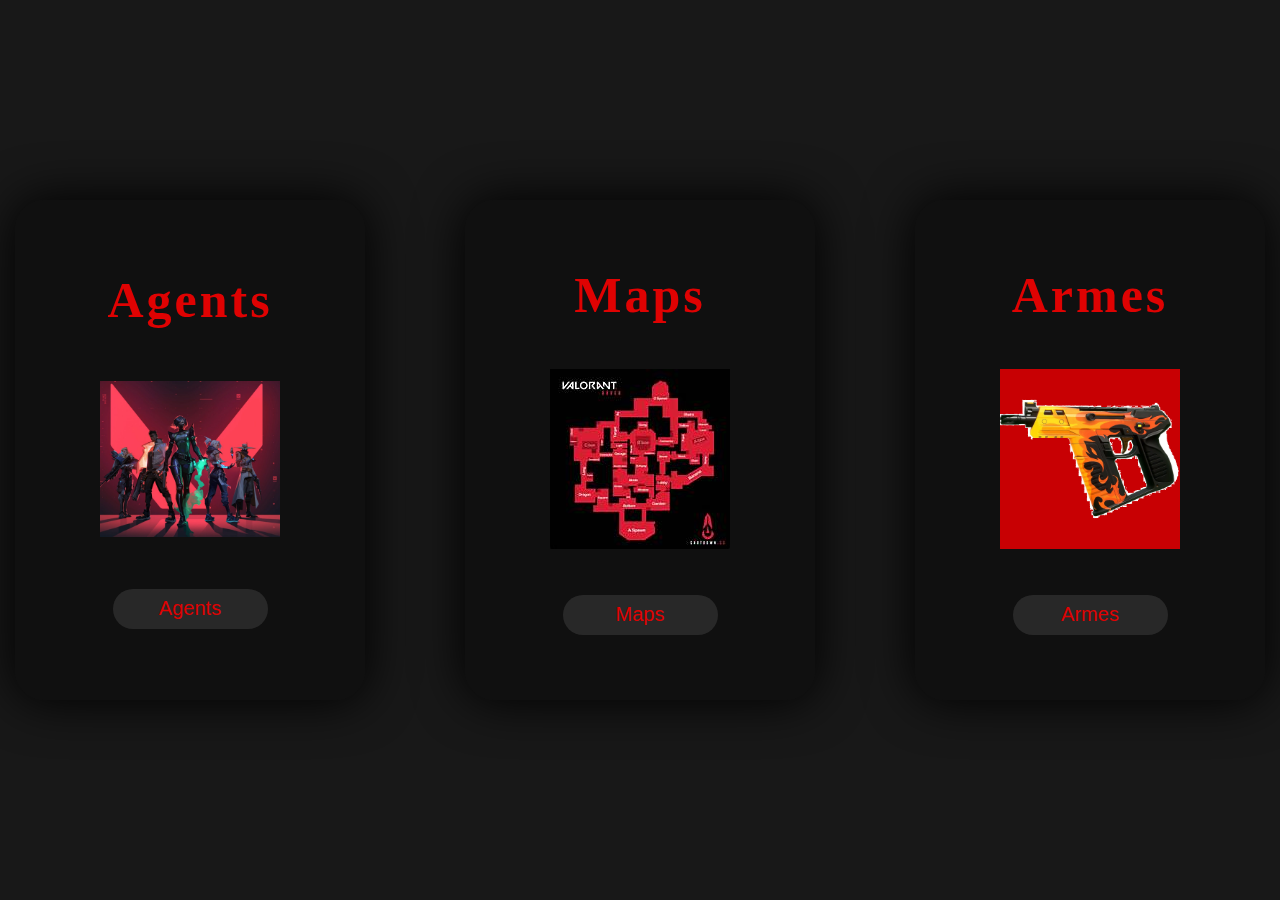
==== index.html @ 456e1762 "start" ====
<!DOCTYPE html>
<html lang="en">
<head>
    <meta charset="UTF-8">
    <meta name="viewport" content="width=device-width, initial-scale=1.0">
    <link rel="stylesheet" href="style.css">
    <title>Document</title>
</head>
<body>
    <div class="container">
        <div class="content">
            <h1>Agents</h1>
            <img src="assets/img/agent_accueil.jpg" alt="">
            <button>Agents</button>
        </div>
        <div class="content">
            <h1>Maps</h1>
            <img src="assets/img/map_accueil.jpg" alt="">
            <button>Maps</button>
        </div>
        <div class="content">
            <h1>Armes</h1>
            <img src="assets/img/arme_accueil.jpg" alt="">
            <button>Armes</button>
        </div>
    </div>
</body>
</html>
---- style.css ----
*{
    margin: 0;
    padding: 0;
    box-sizing: border-box;
}
body{
    display: flex;
    justify-content: center;
    align-items: center;
    height: 100vh;
    background: #181818;
}
.container{
    display: flex;
    justify-content: space-evenly;
}
.content{
    height: 500px;
    width: 350px;
    border-radius: 30px;
    background: rgba(0, 0, 0, 0.3);
    margin: 50px;
    padding: 20px;
    display: flex;
    flex-direction: column;
    justify-content: space-evenly;
    align-items: center;
    box-shadow: 0px 0px 50px #000;
    transition: 0.5s;
    cursor: pointer;
}
.content:hover{
    transform: translateY(-20px);
    box-shadow: 0px 10px 10px #fff;
}
.content h1{
    color: #df0202;
    font-size: 50px;
    letter-spacing: 3px;
}
.content img{
    width: 180px;
}
.content button{
    width: 50%;
    height: 40px;
    border-radius: 20px;
    cursor: pointer;
    border: none;
    color: #df0202;
    background: rgba(255, 255, 255, 0.1);
    font-size: 20px;
}
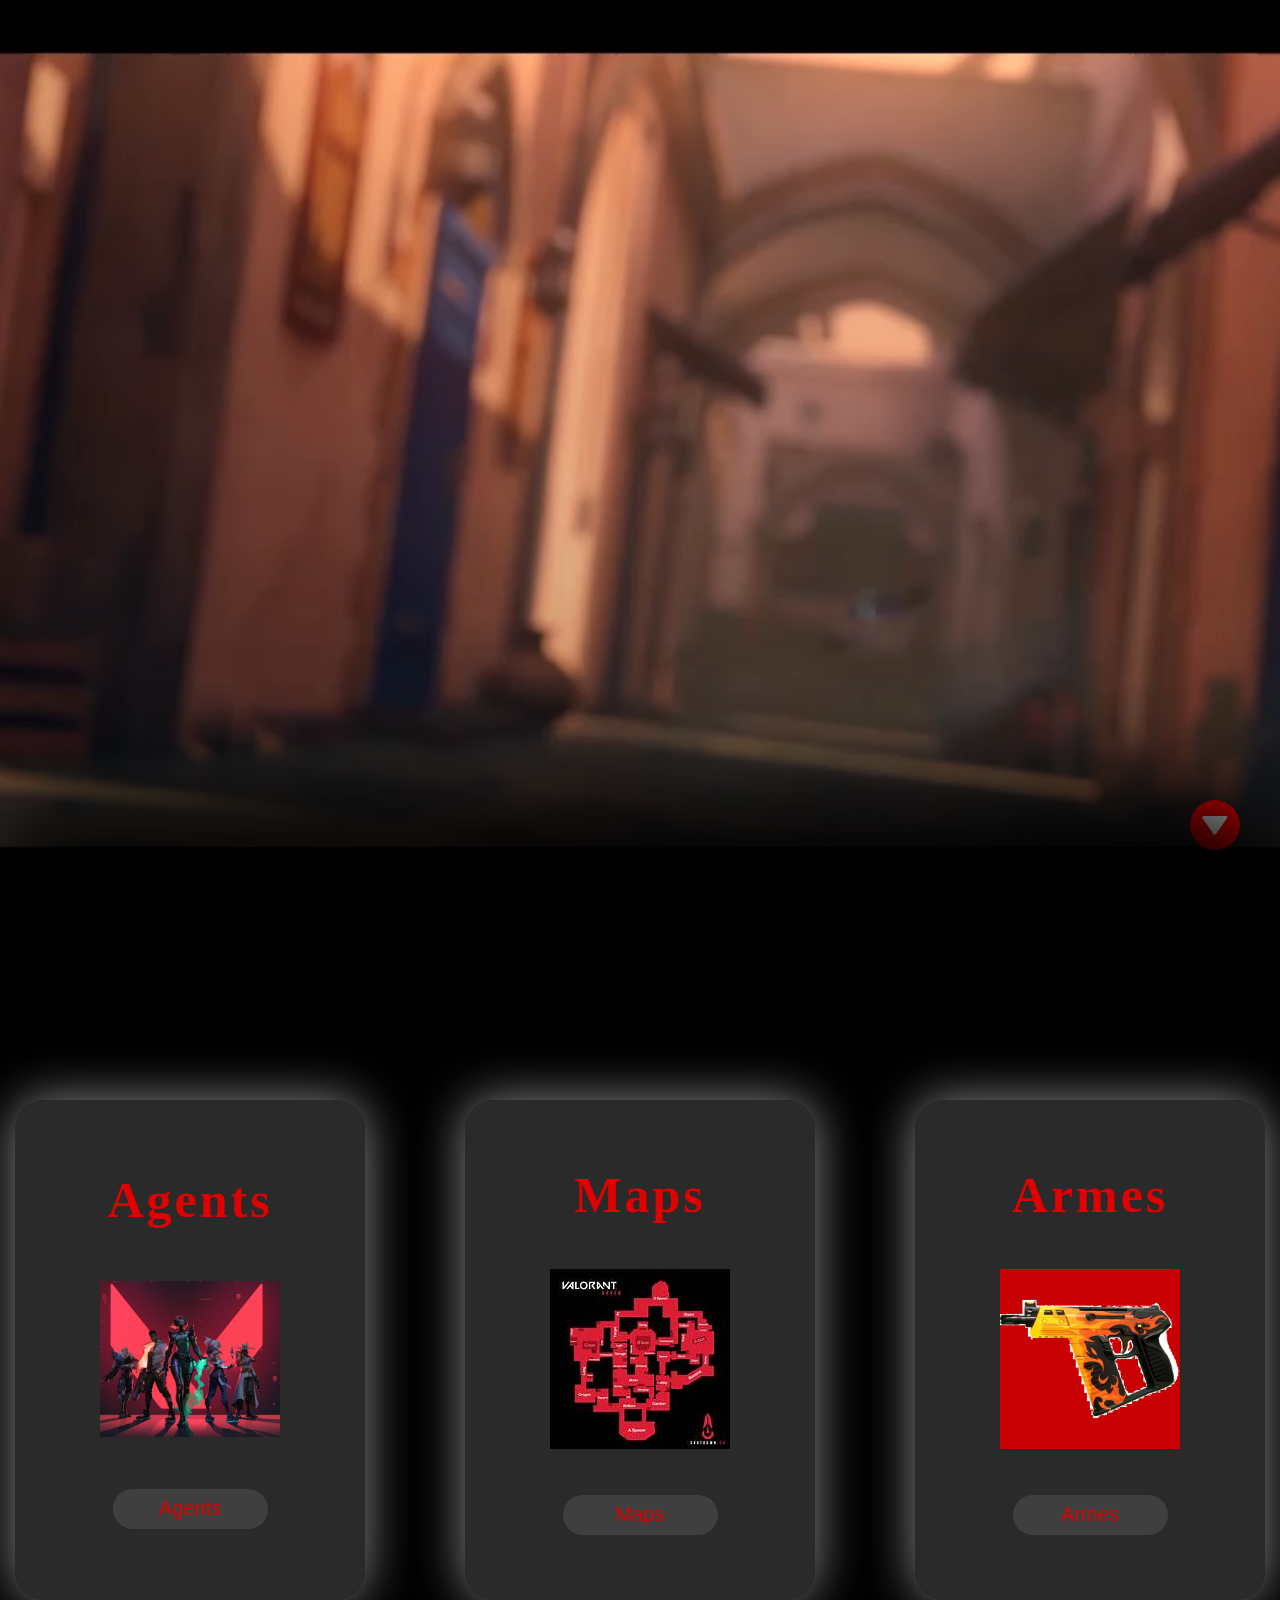
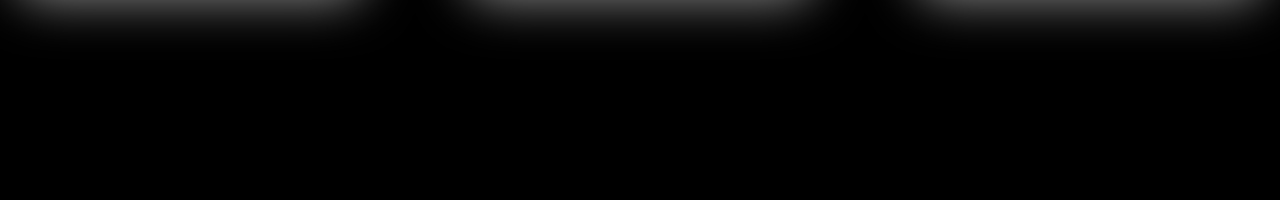
==== commit 17262b7d: "maj1" ====
--- a/index.html
+++ b/index.html
@@ -3,26 +3,41 @@
 <head>
     <meta charset="UTF-8">
     <meta name="viewport" content="width=device-width, initial-scale=1.0">
+    <link href='https://unpkg.com/boxicons@2.1.4/css/boxicons.min.css' rel='stylesheet'>
     <link rel="stylesheet" href="style.css">
     <title>Document</title>
 </head>
 <body>
-    <div class="container">
-        <div class="content">
-            <h1>Agents</h1>
-            <img src="assets/img/agent_accueil.jpg" alt="">
-            <button>Agents</button>
+    <section class="sec0" id="video">
+        <video autoplay loop muted onloadeddata>
+            <source src="assets/video/trailer.mp4" type="video/mp4">
+            Your browser does not support the video tag.
+        </video>
+        <div class="down" id="down">
+            <i class='bx bxs-down-arrow'></i>
         </div>
-        <div class="content">
-            <h1>Maps</h1>
-            <img src="assets/img/map_accueil.jpg" alt="">
-            <button>Maps</button>
+    </section>
+
+    <section class="sec1">
+        <div class="container">
+            <div class="content">
+                <h1>Agents</h1>
+                <img src="assets/img/agent_accueil.jpg" alt="">
+                <button>Agents</button>
+            </div>
+            <div class="content">
+                <h1>Maps</h1>
+                <img src="assets/img/map_accueil.jpg" alt="">
+                <button>Maps</button>
+            </div>
+            <div class="content">
+                <h1>Armes</h1>
+                <img src="assets/img/arme_accueil.jpg" alt="">
+                <button>Armes</button>
+            </div>
         </div>
-        <div class="content">
-            <h1>Armes</h1>
-            <img src="assets/img/arme_accueil.jpg" alt="">
-            <button>Armes</button>
-        </div>
-    </div>
+    </section>
+    
 </body>
+<script src="script.js"></script>
 </html>--- a/style.css
+++ b/style.css
@@ -3,12 +3,54 @@
     padding: 0;
     box-sizing: border-box;
 }
-body{
+::-webkit-scrollbar{
+    width: 0;
+}
+.sec0{
+    height: 100vh;
+}
+video{
+    position: absolute;
+    height: 100vh;
+    width: 100%;
+    object-fit: cover;
+}
+.sec1{
+    position: absolute;
     display: flex;
     justify-content: center;
     align-items: center;
+    top: 100vh;
     height: 100vh;
-    background: #181818;
+    width: 100%;
+    background-color: #000;
+    box-shadow: 0px -100px 100px 7px #000000;
+}
+.down{
+    background: red;
+    position: absolute;
+    height: 50px;
+    width: 50px;
+    border-radius: 50%;
+    color: white;
+    display: flex;
+    justify-content: center;
+    align-items: center;
+    font-size: 30px;
+    bottom: 50px;
+    right: 40px;
+    cursor: pointer;
+}
+.down i{
+    animation: bounce 1s infinite ease;
+}
+@keyframes bounce {
+    0%{
+        transform: translateY(-3px);
+    }
+    100%{
+        transform: translateY(3px);
+    }
 }
 .container{
     display: flex;
@@ -18,14 +60,14 @@
     height: 500px;
     width: 350px;
     border-radius: 30px;
-    background: rgba(0, 0, 0, 0.3);
+    background: rgba(70, 70, 70, 0.6);
     margin: 50px;
     padding: 20px;
     display: flex;
     flex-direction: column;
     justify-content: space-evenly;
     align-items: center;
-    box-shadow: 0px 0px 50px #000;
+    box-shadow: 0px 0px 50px #8b8b8b;
     transition: 0.5s;
     cursor: pointer;
 }
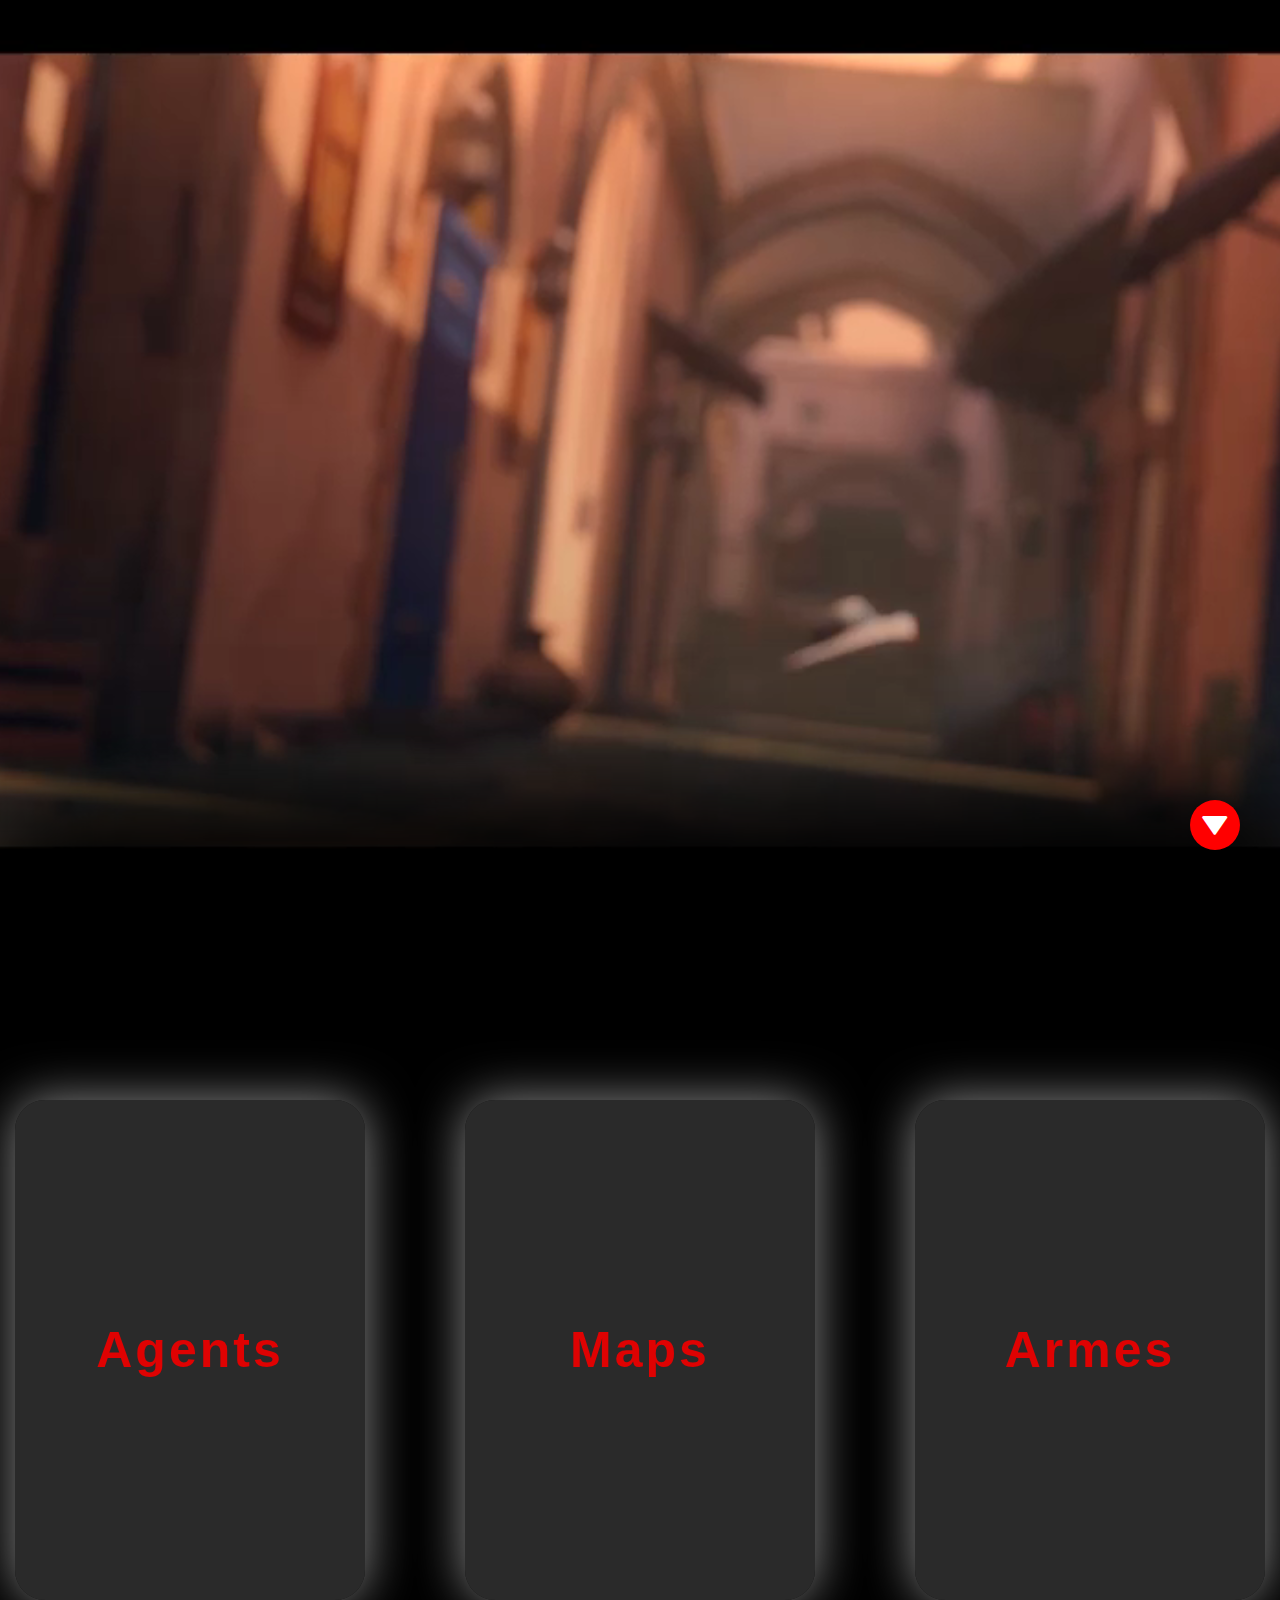
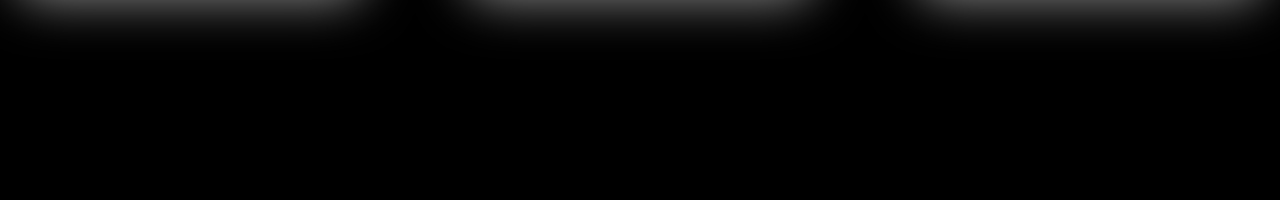
==== commit 8b72e7c2: "a" ====
--- a/index.html
+++ b/index.html
@@ -20,21 +20,15 @@
 
     <section class="sec1">
         <div class="container">
-            <div class="content">
+            <button class="content">
                 <h1>Agents</h1>
-                <img src="assets/img/agent_accueil.jpg" alt="">
-                <button>Agents</button>
-            </div>
-            <div class="content">
+            </button>
+            <button class="content">
                 <h1>Maps</h1>
-                <img src="assets/img/map_accueil.jpg" alt="">
-                <button>Maps</button>
-            </div>
-            <div class="content">
+            </button>
+            <button class="content">
                 <h1>Armes</h1>
-                <img src="assets/img/arme_accueil.jpg" alt="">
-                <button>Armes</button>
-            </div>
+            </button>
         </div>
     </section>
     
--- a/style.css
+++ b/style.css
@@ -28,7 +28,8 @@
 }
 .down{
     background: red;
-    position: absolute;
+    position: fixed;
+    z-index: 2;
     height: 50px;
     width: 50px;
     border-radius: 50%;
@@ -70,6 +71,7 @@
     box-shadow: 0px 0px 50px #8b8b8b;
     transition: 0.5s;
     cursor: pointer;
+    border: none;
 }
 .content:hover{
     transform: translateY(-20px);
@@ -79,17 +81,4 @@
     color: #df0202;
     font-size: 50px;
     letter-spacing: 3px;
-}
-.content img{
-    width: 180px;
-}
-.content button{
-    width: 50%;
-    height: 40px;
-    border-radius: 20px;
-    cursor: pointer;
-    border: none;
-    color: #df0202;
-    background: rgba(255, 255, 255, 0.1);
-    font-size: 20px;
 }